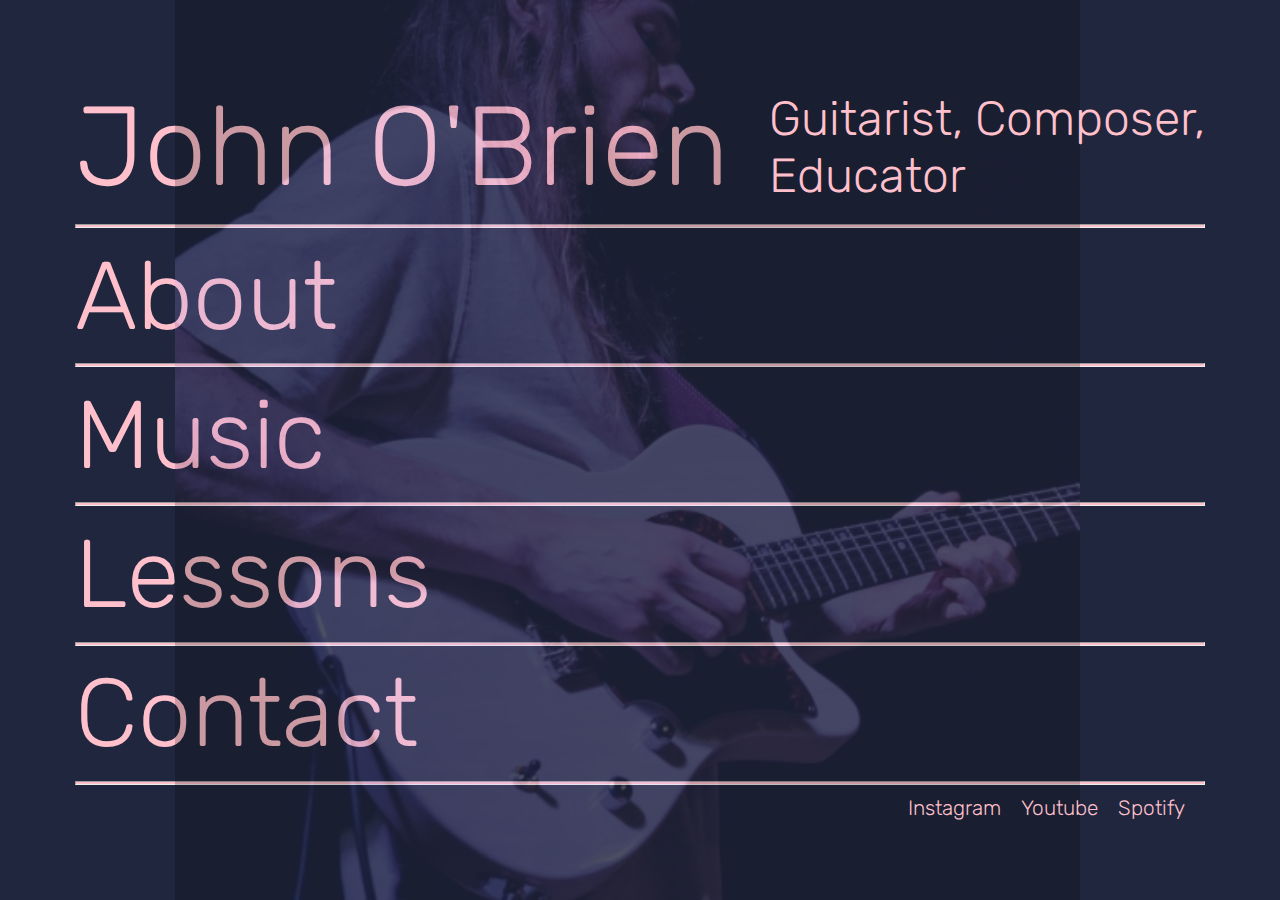
==== index.html @ 021c627e "Add files via upload" ====
<!DOCTYPE html>
<html lang="en">
  <head>
    <meta charset="UTF-8" />
    <meta name="viewport" content="width=device-width, initial-scale=1.0" />
    <title>Starter</title>
    <!-- font- -->
    <link rel="preconnect" href="https://fonts.googleapis.com">
    <link rel="preconnect" href="https://fonts.gstatic.com" crossorigin>
    <link href="https://fonts.googleapis.com/css2?family=Rubik:ital,wght@0,300;0,400;0,500;0,600;0,700;0,800;0,900;1,300;1,400;1,500;1,600;1,700;1,800;1,900&display=swap" rel="stylesheet">

    <!-- styles -->
    <link rel="stylesheet" href="styles.css" />
    
    <!--Font Awesome icons-->
    <link rel="stylesheet" href="https://cdnjs.cloudflare.com/ajax/libs/font-awesome/6.4.0/css/all.min.css" integrity="sha512-iecdLmaskl7CVkqkXNQ/ZH/XLlvWZOJyj7Yy7tcenmpD1ypASozpmT/E0iPtmFIB46ZmdtAc9eNBvH0H/ZpiBw==" crossorigin="anonymous" referrerpolicy="no-referrer" />
  </head>
  <body>
    
    <div class="container">
        <div class="name">
          <h1>John O'Brien</h1>
          <h2> Guitarist, Composer, <br>Educator</h2>
        </div>
        <img src="john2c.jpg">
        <hr>
        <a href="about.html">About</a>
        <hr>
        <a href="music.html">Music</a>
        <hr>
        <a href="lessons.html">Lessons</a>
        <hr>
        <a href="contact.html">Contact</a>
        <hr>
        <div class="social">
          <a href="https://www.instagram.com/johnobrienmusic/" target="_blank">Instagram</a>
           <a href="https://www.youtube.com/channel/UCCttnCgOwvd43Nqus_E3qmQ" target="_blank">Youtube</i></a>
           <a href="https://open.spotify.com/artist/29YTYnDCg0GXNGv3pSgn7t" target="_blank"> Spotify</i></a>
        </div>
       

    </div>
    


    <!-- javascript -->
    <script src="app.js"></script>
  </body>
</html>
---- styles.css ----
*{
  padding:0;
  margin:0;
  box-sizing: border-box;
  font-family:'Rubik', sans-serif;
  background-color: #20263e;
  color:pink;
}


body{
  padding:75px;
  width:100%;
  height:100vh;
}

.container{
  height:100%;
  width: 100%;

  display:flex;
  flex-direction: column;

  justify-content: space-around;
}
.name{
  display: flex;
  justify-content: space-between;
  align-items: center;

}
hr{
  background-color:pink;
  height:4px;
}
h1{
  font-weight: 300;
  font-size: 7rem;
  background:transparent;

}
h2{
  font-weight: 100;
  font-size: 3rem;
  z-index:1;
  background:transparent;
}

a{
  text-decoration: none;
  display:block;
  font-weight: 100;
  font-size: 6rem;
  transition: .3s;
  background-color: transparent;
}

a:hover{
  transform: scale(1.025);
  cursor: pointer;
  background-color: transparent;
}

.social{
  display:flex;
  justify-content: flex-end;
  background:transparent;


}
.social a{
  margin-right: 20px;
  font-size:1.3rem;
  background:transparent;
  z-index:1;

}
.social a:hover{
  transform: scale(1.1);
  cursor: pointer;
}

img{
  position: absolute;
  opacity:.2;
  right: 200px;
  height:100%;
  width:auto;
  z-index:0;

}


/*/////////MOBILE/////////////////*/
@media all and (max-width: 480px) { 

  body{
    padding:0px;
    margin:10px;
  }

  img{
    position:static;
    max-width: 480px;
    height:auto;
    margin-bottom:10px;
  }

  .container{
    padding:20px;
  }

  .name{
    display: flex;
    flex-direction: column;
    justify-content: space-between;
    align-items: flex-start;
  
  }
  h1{
    font-size: 3rem;
  }
  h2{
    font-size: 2rem;
  }
  a{
    font-size: 2rem;
    margin-top: 10px;
    margin-bottom:10px;
  }
  
  .social{
    display:flex;
    justify-content: flex-start;
    background:transparent;
  
  
  }
  .social a{
    margin-right: 20px;
    font-size:1.5rem;
    background:transparent;
  
  }
  

}
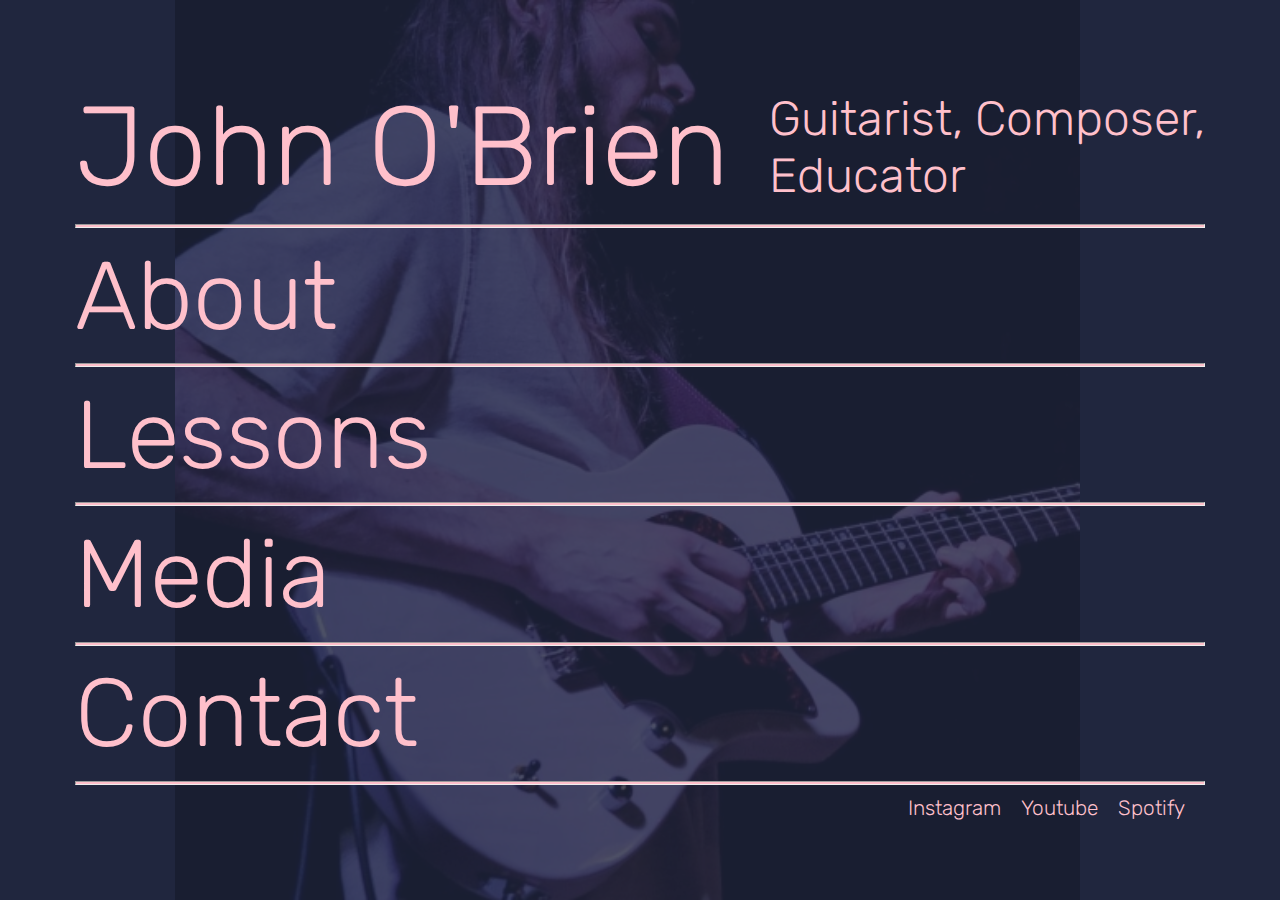
==== commit c401fef1: "add google analytics scripts" ====
--- a/index.html
+++ b/index.html
@@ -1,9 +1,19 @@
 <!DOCTYPE html>
 <html lang="en">
   <head>
+        <!-- Google tag (gtag.js) -->
+    <script async src="https://www.googletagmanager.com/gtag/js?id=G-XL95ZVZF85"></script>
+    <script>
+      window.dataLayer = window.dataLayer || [];
+      function gtag(){dataLayer.push(arguments);}
+      gtag('js', new Date());
+
+      gtag('config', 'G-XL95ZVZF85');
+    </script>
+    
     <meta charset="UTF-8" />
     <meta name="viewport" content="width=device-width, initial-scale=1.0" />
-    <title>Starter</title>
+    <title>John O'Brien</title>
     <!-- font- -->
     <link rel="preconnect" href="https://fonts.googleapis.com">
     <link rel="preconnect" href="https://fonts.gstatic.com" crossorigin>
@@ -26,9 +36,9 @@
         <hr>
         <a href="about.html">About</a>
         <hr>
-        <a href="music.html">Music</a>
+        <a href="lessons.html">Lessons</a>
         <hr>
-        <a href="lessons.html">Lessons</a>
+        <a href="music.html">Media</a>
         <hr>
         <a href="contact.html">Contact</a>
         <hr>
--- a/styles.css
+++ b/styles.css
@@ -32,11 +32,13 @@
 hr{
   background-color:pink;
   height:4px;
+  z-index: 1;
 }
 h1{
   font-weight: 300;
   font-size: 7rem;
   background:transparent;
+  z-index: 1;
 
 }
 h2{
@@ -44,6 +46,7 @@
   font-size: 3rem;
   z-index:1;
   background:transparent;
+  z-index: 1;
 }
 
 a{
@@ -53,12 +56,14 @@
   font-size: 6rem;
   transition: .3s;
   background-color: transparent;
+  z-index: 1;
 }
 
 a:hover{
   transform: scale(1.025);
   cursor: pointer;
   background-color: transparent;
+  z-index: 1;
 }
 
 .social{
